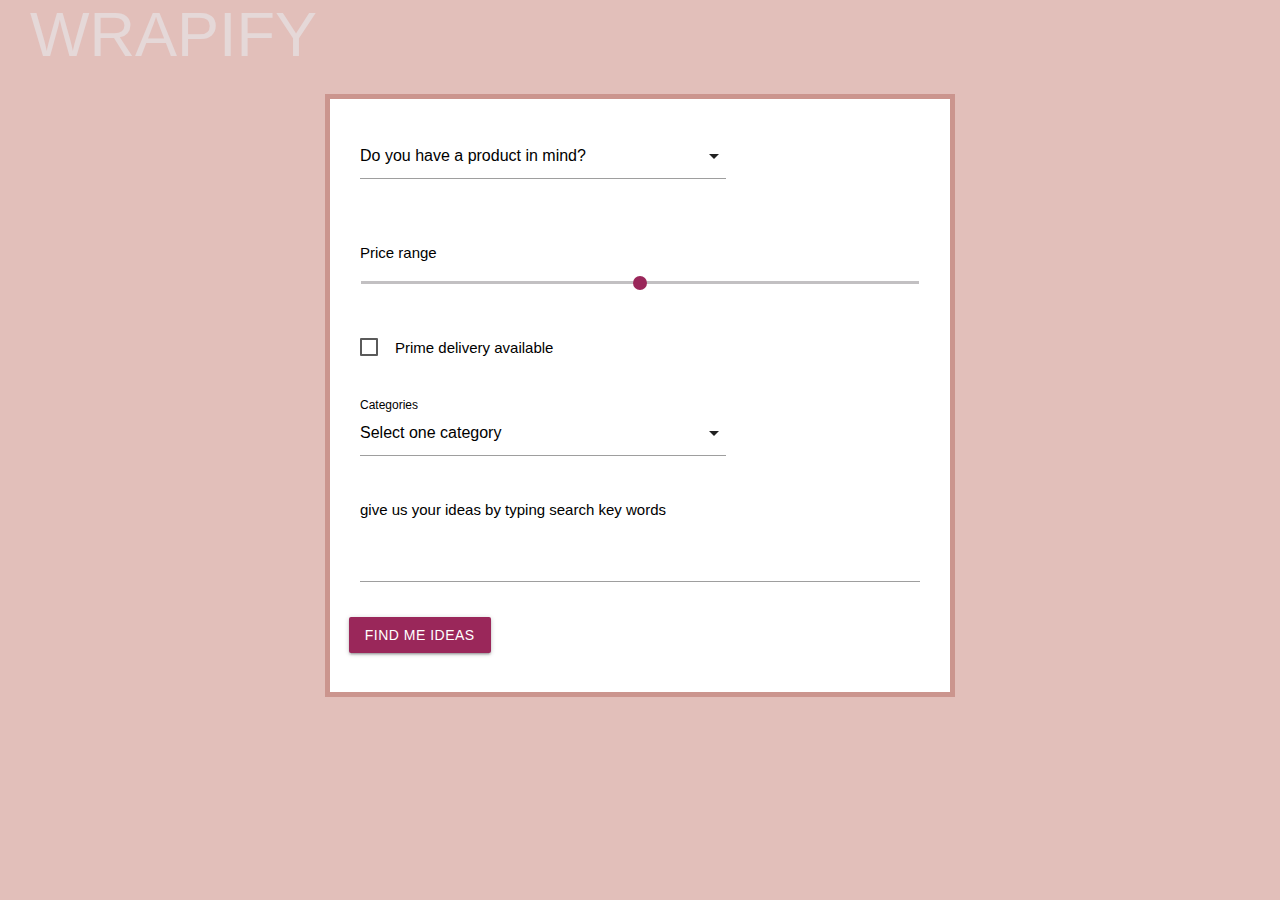
==== index.html @ a08b0c19 "added columns to various sections" ====
<!DOCTYPE html>
<html lang="en">
  <head>
    <meta charset="UTF-8" />
    <meta name="viewport" content="width=device-width, initial-scale=1.0" />
    <link
      rel="stylesheet"
      href="https://cdnjs.cloudflare.com/ajax/libs/materialize/1.0.0/css/materialize.min.css" />
    <link
      href="https://fonts.googleapis.com/icon?family=Material+Icons"
      rel="stylesheet" />
    <link href="nouislider.css" rel="stylesheet" />

    <link href="./assets/css/style.css" rel="stylesheet" />

    <title>Wrapify</title>
  </head>
  <body>
    <header class="left-align">
      <!-- <div class="row"> -->
      <h1 class="page-header-title">WRAPIFY</h1>
      <!-- </div> -->
    </header>

    <main class="container custom-container">
      <form id="input-form" class="custom-form">
        <!-- do you have a product in mind? yes/no -->
        <div class="row">
          <div class="col s12 m8 l8 input-field">
            <select>
              <option value="" selected>Do you have a product in mind?</option>
              <option value="1">yes</option>
              <option value="2">no</option>
            </select>
          </div>
        </div>
        <!-- input the URL -->

        <div class="row">
          <div class="input-field col s12">
            <input
              id="product-url"
              type="url"
              class="validate"
              pattern="https://(www\.){0,1}amazon.com/.+" />
            <label class="custom-label" for="product-url"
              >Paste your url here:</label
            >
          </div>
        </div>

        <!-- price range -->
        <div class="row">
          <div class="col s12">
            <label class="range-field custom-label"
              >Price range
              <input type="range" id="price-range" min="0" max="200"
            /></label>
          </div>
        </div>

        <!-- Prime delivery option -->
        <div class="row">
          <div class="col s12">
            <p>
              <label class="custom-label">
                <input type="checkbox" id="prime-delivery" />
                <span>Prime delivery available</span>
              </label>
            </p>
          </div>
        </div>

        <!-- select categories -->
        <div class="row">
          <div class="input-field col s8">
            <select id="product-categories">
              <option value="" disabled selected>Select one category</option>
              <option value="amazonfresh">Amazon Fresh</option>
              <option value="2858778011">Amazon Instant Video</option>
              <option value="2619526011">Appliances</option>
              <option value="2350150011">Apps &amp Games</option>
              <option value="2617942011">Arts, Crafts, &amp Sewing</option>
              <option value="audible">Audible</option>
              <option value="15690151">Automotive</option>
              <option value="165797011">Baby</option>
              <option value="11055981">Beauty</option>
              <option value="1000">Books</option>
              <option value="301668">CDs &amp Vinyl</option>
              <option value="2335753011">Cell Phones &amp Accessories</option>
              <option value="7141124011">Clothing, Shoes, &amp Jewelry</option>
              <option value="4991426011">Collectibles &amp Fine Arts</option>
              <option value="624868011">Digital Music</option>
              <option value="493964">Electronics</option>
              <option value="2864120011">Giftcards</option>
              <option value="16310211">Grocery &amp Gourmet Food</option>
              <option value="11260433011">Handmade</option>
              <option value="3760931">Health &amp Personal Care</option>
              <option value="1063498">Home &amp Kitchen</option>
              <option value="16310161">Industrial &amp Scientific</option>
              <option value="133141011">Kindle Store</option>
              <option value="599872">Magazine Subscriptions</option>
              <option value="2625374011">Movies &amp Tv</option>
              <option value="11965861">Musical Instruments</option>
              <option value="1084128">Office Products</option>
              <option value="3238155011">Patio, Lawn, &amp, Garden</option>
              <option value="2619534011">Pet Supplies</option>
              <option value="409488">Software</option>
              <option value="3375301">Sports &amp Outdoors</option>
              <option value="468240">Tools &amp Home Improvement</option>
              <option value="165795011">Toys &amp Games</option>
              <option value="10677470011">Vehicles</option>
              <option value="11846801">Video Games</option>
            </select>
            <label class="custom-label">Categories</label>
          </div>
        </div>
        <!-- Search word keys -->
        <div class="row">
          <div class="col s12">
            <label class="custom-label"
              >give us your ideas by typing search key words</label
            >
            <div class="chips" id="search-words">
              <input class="search-words" />
            </div>
          </div>
        </div>

        <!-- Search button -->
        <div class="row">
          <label for="search-button">
            <button
              class="btn waves-effect waves-light"
              type="submit"
              id="search-button">
              Find me ideas
            </button>
          </label>
        </div>
      </form>
    </main>
    <!-- Compiled and minified JavaScript -->
    <script src="https://cdnjs.cloudflare.com/ajax/libs/materialize/1.0.0/js/materialize.min.js"></script>
    <script
      src="https://code.jquery.com/jquery-3.5.1.min.js"
      integrity="sha256-9/aliU8dGd2tb6OSsuzixeV4y/faTqgFtohetphbbj0="
      crossorigin="anonymous"></script>
    <script src="./assets/js/script.js"></script>
    <script src="nouislider.js"></script>
  </body>
</html>
---- assets/css/style.css ----
:root {
  --background-color: #9a275a;
  --text-color: #e2c6c2;
  --border-color: #cb958e;
  --selection-color: #e2bfba;
}

body {
  height: 100vh;
  font-family: -apple-system, BlinkMacSystemFont, Roboto, Helvetica, Arial,
    sans-serif;
  background-color: var(--selection-color);
}

.page-header-title {
  margin-top: 0;
  margin-left: 2rem;
  color: rgb(229, 216, 216);
}

.custom-select option {
  text-align: left;
}

.custom-container {
  padding: 1.25rem;
  border: 5px var(--border-color) solid;
  background-color: white;
}

/* slider colors and the thumb */

input[type="range"]::-webkit-slider-thumb {
  background-color: var(--background-color);
}
input[type="range"]::-moz-range-thumb {
  background-color: var(--background-color);
}
input[type="range"]::-ms-thumb {
  background-color: var(--background-color);
}

input[type="range"] + .thumb {
  background-color: var(--background-color);
}

/* Style for check mark color */
[type="checkbox"]:checked + span:not(.lever):before {
  border-right: 2px solid var(--background-color);
  border-bottom: 2px solid var(--background-color);
}
/* This is for the font color of the dropdowns */
ul.dropdown-content.select-dropdown li span {
  color: #000;
}

/* this is for the font size and color of the <label> text */
.custom-label {
  font-size: 1rem;
  color: black !important;
}

/* style for the keyboards border line */
.chips.focus {
  border-bottom: 1px solid var(--background-color);
  -webkit-box-shadow: 0 1px 0 0 var(--background-color);
  box-shadow: 0 1px 0 0 var(--background-color);
}

/* style input border line */
input:not([type]):focus:not([readonly]),
input[type="text"]:not(.browser-default):focus:not([readonly]),
input[type="password"]:not(.browser-default):focus:not([readonly]),
input[type="email"]:not(.browser-default):focus:not([readonly]),
input[type="url"]:not(.browser-default):focus:not([readonly]),
input[type="time"]:not(.browser-default):focus:not([readonly]),
input[type="date"]:not(.browser-default):focus:not([readonly]),
input[type="datetime"]:not(.browser-default):focus:not([readonly]),
input[type="datetime-local"]:not(.browser-default):focus:not([readonly]),
input[type="tel"]:not(.browser-default):focus:not([readonly]),
input[type="number"]:not(.browser-default):focus:not([readonly]),
input[type="search"]:not(.browser-default):focus:not([readonly]),
textarea.materialize-textarea:focus:not([readonly]) {
  border-bottom: 1px solid var(--background-color);
  -webkit-box-shadow: 0 1px 0 0 var(--background-color);
  box-shadow: 0 1px 0 0 var(--background-color);
}

.select-wrapper input.select-dropdown:focus {
  border-bottom: 1px solid var(--background-color);
}

/* save button style */
#search-button {
  background-color: var(--background-color);
}

/* -------------------------------------------------------- */
/* ------ This is the styling for the results page ------- */
/* ------------------------------------------------------ */
.custom-section {
  height: auto;
  padding: 1rem;
  background-color: var(--background-color);
}

.custom-card {
  padding: 0.5rem;
  margin: 1rem;
  background-color: white;
  border-radius: 10px;
}

.custom-card-content {
  color: var(--background-color);
  font-size: larger;
}

.custom-card h5 {
  color: var(--background-color);
  font-weight: bolder;
}

.responsive-image img {
  width: 100%;
  height: auto;
}

#buy-now-button {
  background-color: var(--background-color);
}

.custom-info {
  margin-top: 2rem;
}

.custom-info p {
  margin: 0;
}

.sentiment-value {
  border: 3px solid white;
  border-radius: 10%;
  font-family: "Material Icon";
  padding: 0.5rem !important;
  text-align: center;
  background-color: rgb(176, 216, 155);
}

.sentiment-value span {
  font-size: 46px;
  color: green;
}
.sentiment-value p {
  margin-top: 0;
  color: white;
}

@media screen and (min-width: 925px) {
  /* for screens 925px and larger the projects won't take 100% of the section  */
  .custom-container {
    width: 70vh;
  }
}
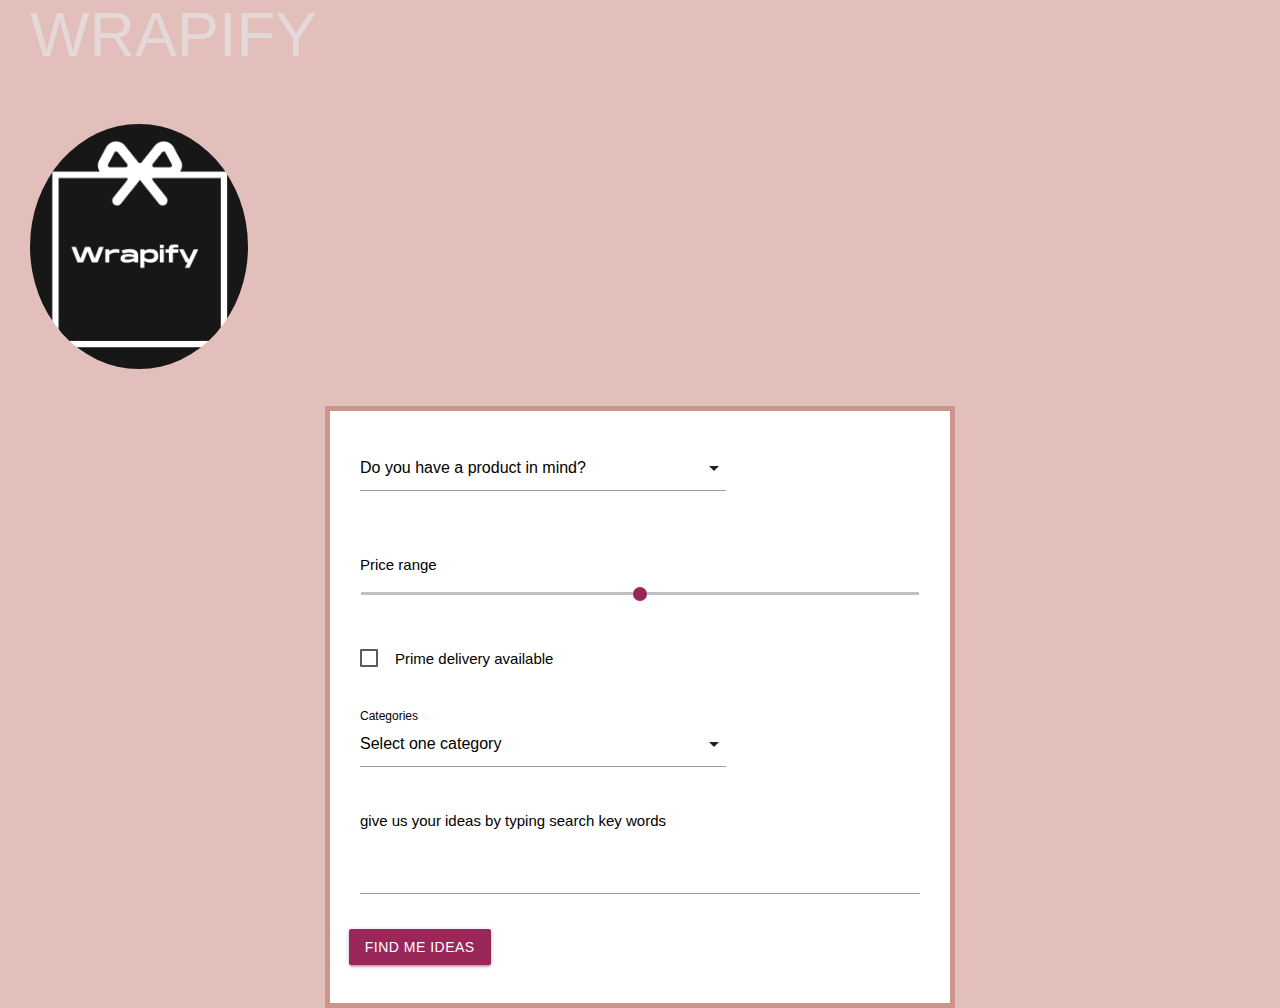
==== commit 89e023d0: "added arrow and back to search page link - need to style still" ====
--- a/index.html
+++ b/index.html
@@ -9,8 +9,6 @@
     <link
       href="https://fonts.googleapis.com/icon?family=Material+Icons"
       rel="stylesheet" />
-    <link href="nouislider.css" rel="stylesheet" />
-
     <link href="./assets/css/style.css" rel="stylesheet" />
 
     <title>Wrapify</title>
@@ -19,6 +17,7 @@
     <header class="left-align">
       <!-- <div class="row"> -->
       <h1 class="page-header-title">WRAPIFY</h1>
+      <img src="./assets/images/Logo.png" />
       <!-- </div> -->
     </header>
 
@@ -147,6 +146,5 @@
       integrity="sha256-9/aliU8dGd2tb6OSsuzixeV4y/faTqgFtohetphbbj0="
       crossorigin="anonymous"></script>
     <script src="./assets/js/script.js"></script>
-    <script src="nouislider.js"></script>
   </body>
 </html>
--- a/assets/css/style.css
+++ b/assets/css/style.css
@@ -12,20 +12,30 @@
   background-color: var(--selection-color);
 }
 
+/* header styling */
+
 .page-header-title {
   margin-top: 0;
   margin-left: 2rem;
   color: rgb(229, 216, 216);
 }
 
-.custom-select option {
-  text-align: left;
-}
-
+header img {
+  max-width: 17%;
+  border-radius: 50%;
+  /* padding: 0.5rem; */
+  margin: 2rem;
+}
+
+/* custom-container is where the form is shown on the page */
 .custom-container {
   padding: 1.25rem;
   border: 5px var(--border-color) solid;
   background-color: white;
+}
+
+.custom-select option {
+  text-align: left;
 }
 
 /* slider colors and the thumb */
@@ -98,14 +108,22 @@
 /* -------------------------------------------------------- */
 /* ------ This is the styling for the results page ------- */
 /* ------------------------------------------------------ */
+
+/* back arrow to search page */
+.container a {
+  font-size: large;
+  text-decoration: none;
+}
+
 .custom-section {
   height: auto;
   padding: 1rem;
   background-color: var(--background-color);
+  margin-top: 1.5rem;
 }
 
 .custom-card {
-  padding: 0.5rem;
+  padding: 1rem;
   margin: 1rem;
   background-color: white;
   border-radius: 10px;
@@ -124,6 +142,7 @@
 .responsive-image img {
   width: 100%;
   height: auto;
+  margin-top: 2rem;
 }
 
 #buy-now-button {
@@ -136,24 +155,51 @@
 
 .custom-info p {
   margin: 0;
+}
+
+.prime-logo {
+  max-width: 100px;
+  content: url("https://m.media-amazon.com/images/G/51/prime/marketing/slashPrime/amazon-prime-delivery-checkmark._CB611037204_.png");
 }
 
 .sentiment-value {
   border: 3px solid white;
   border-radius: 10%;
   font-family: "Material Icon";
-  padding: 0.5rem !important;
+  padding: 1rem !important;
   text-align: center;
-  background-color: rgb(176, 216, 155);
 }
 
 .sentiment-value span {
   font-size: 46px;
-  color: green;
 }
 .sentiment-value p {
   margin-top: 0;
-  color: white;
+  margin-bottom: 0;
+}
+
+.positive-sentiment {
+  background-color: rgb(194, 217, 181);
+  color: green;
+}
+
+.negative-sentiment {
+  background-color: rgb(238, 224, 224);
+  color: red;
+  border: 2px solid red;
+}
+
+/* To add the rotated visual indicator for the user's choice */
+.rotate {
+  /* background-color: rgba(105, 174, 197, 1); */
+  background-color: #08415c;
+  transform: rotate(-45deg) translateX(-50px) translateY(-62px);
+  /* color: rgb(22, 121, 158); */
+  color: #92dce5;
+  position: absolute;
+  font-size: x-large;
+  font-weight: bold;
+  text-align: center;
 }
 
 @media screen and (min-width: 925px) {
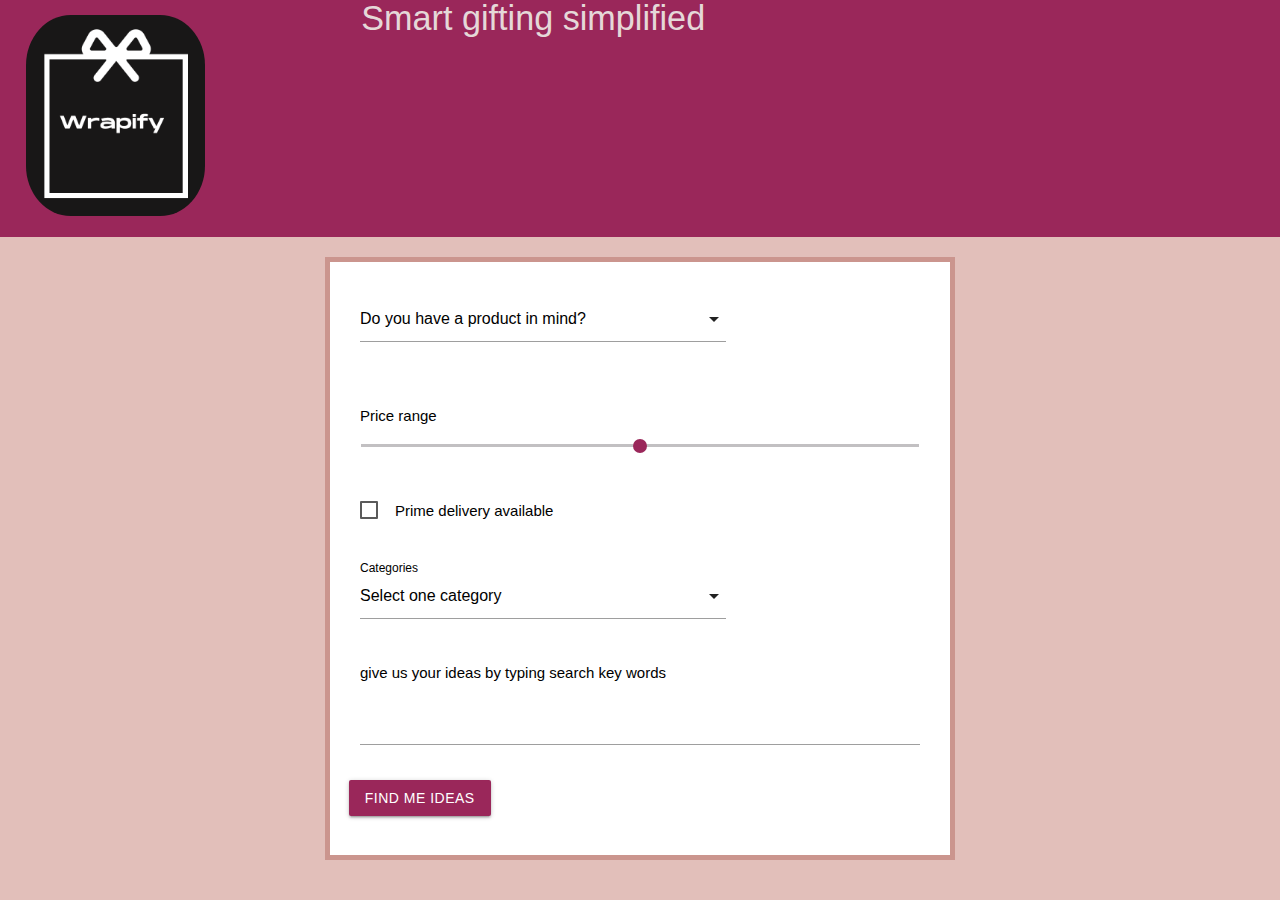
==== commit 6486c2e4: "added styles to header" ====
--- a/index.html
+++ b/index.html
@@ -15,10 +15,14 @@
   </head>
   <body>
     <header class="left-align">
-      <!-- <div class="row"> -->
-      <h1 class="page-header-title">WRAPIFY</h1>
-      <img src="./assets/images/Logo.png" />
-      <!-- </div> -->
+      <div class="row">
+        <div class="col s3">
+          <img src="./assets/images/Logo.png" />
+        </div>
+        <div class="col s6">
+          <h4 class="page-header-title">Smart gifting simplified</h4>
+        </div>
+      </div>
     </header>
 
     <main class="container custom-container">
--- a/assets/css/style.css
+++ b/assets/css/style.css
@@ -14,6 +14,10 @@
 
 /* header styling */
 
+header {
+  background-color: #9a275a;
+}
+
 .page-header-title {
   margin-top: 0;
   margin-left: 2rem;
@@ -21,10 +25,9 @@
 }
 
 header img {
-  max-width: 17%;
-  border-radius: 50%;
-  /* padding: 0.5rem; */
-  margin: 2rem;
+  max-width: 60%;
+  border-radius: 25%;
+  margin: 1rem;
 }
 
 /* custom-container is where the form is shown on the page */
@@ -110,9 +113,17 @@
 /* ------------------------------------------------------ */
 
 /* back arrow to search page */
-.container a {
+#back-to-search {
   font-size: large;
   text-decoration: none;
+}
+
+.material-icons {
+  vertical-align: text-top;
+}
+
+#back-to-search:hover {
+  cursor: pointer;
 }
 
 .custom-section {
@@ -191,10 +202,10 @@
 
 /* To add the rotated visual indicator for the user's choice */
 .rotate {
-  /* background-color: rgba(105, 174, 197, 1); */
   background-color: #08415c;
   transform: rotate(-45deg) translateX(-50px) translateY(-62px);
   /* color: rgb(22, 121, 158); */
+  /* background-color: rgba(105, 174, 197, 1); */
   color: #92dce5;
   position: absolute;
   font-size: x-large;
@@ -208,3 +219,17 @@
     width: 70vh;
   }
 }
+
+@media screen and (max-width: 670px) {
+  /* the banner for the user's choice will have a smaller font for smaller screens */
+  .rotate {
+    font-size: medium;
+    transform: rotate(-45deg) translateX(-35px) translateY(-45px);
+  }
+
+  header img {
+    max-width: 17%;
+    border-radius: 25%;
+    margin: 0.5rem;
+  }
+}
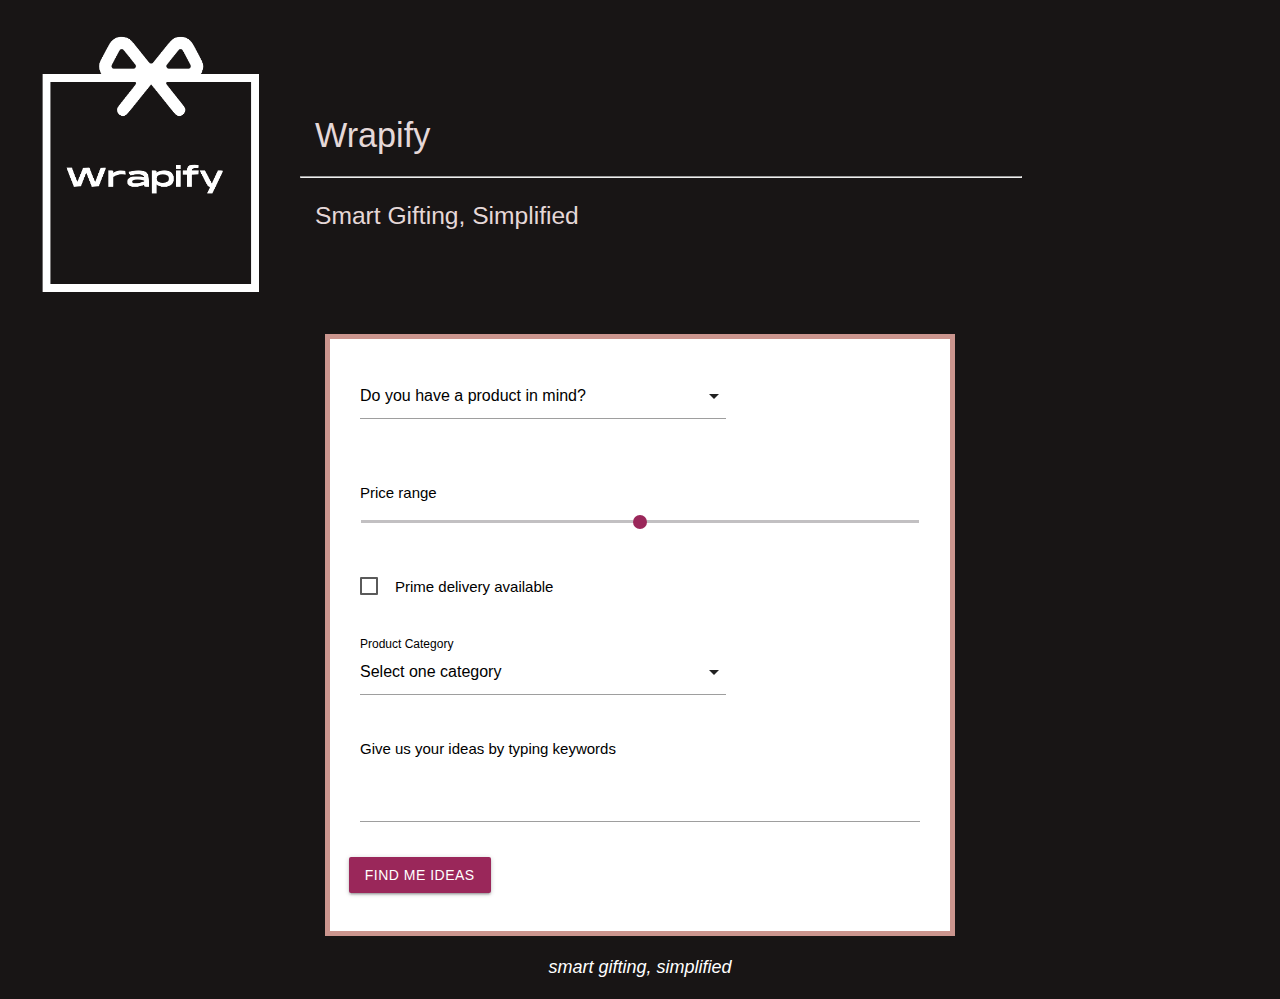
==== commit 5ba389d9: "finished intro page styling" ====
--- a/index.html
+++ b/index.html
@@ -14,14 +14,12 @@
     <title>Wrapify</title>
   </head>
   <body>
-    <header class="left-align">
-      <div class="row">
-        <div class="col s3">
-          <img src="./assets/images/Logo.png" />
-        </div>
-        <div class="col s6">
-          <h4 class="page-header-title">Smart gifting simplified</h4>
-        </div>
+    <header class="header">
+      <img src="./assets/images/Logo.png" />
+      <div class="header-title">
+        <h4 class="page-header-title">Wrapify</h4>
+        <hr  />
+        <h5>Smart Gifting, Simplified</h5>
       </div>
     </header>
 
@@ -115,14 +113,14 @@
               <option value="10677470011">Vehicles</option>
               <option value="11846801">Video Games</option>
             </select>
-            <label class="custom-label">Categories</label>
+            <label class="custom-label">Product Category</label>
           </div>
         </div>
         <!-- Search word keys -->
         <div class="row">
           <div class="col s12">
             <label class="custom-label"
-              >give us your ideas by typing search key words</label
+              >Give us your ideas by typing keywords</label
             >
             <div class="chips" id="search-words">
               <input class="search-words" />
@@ -143,6 +141,12 @@
         </div>
       </form>
     </main>
+
+    <footer>
+      <div class="row">
+        <p id="footer" class="center-align">smart gifting, simplified</p>
+      </div>
+    </footer>
     <!-- Compiled and minified JavaScript -->
     <script src="https://cdnjs.cloudflare.com/ajax/libs/materialize/1.0.0/js/materialize.min.js"></script>
     <script
--- a/assets/css/style.css
+++ b/assets/css/style.css
@@ -3,31 +3,43 @@
   --text-color: #e2c6c2;
   --border-color: #cb958e;
   --selection-color: #e2bfba;
+  --dark-background: rgb(24, 21, 21);
 }
 
 body {
   height: 100vh;
   font-family: -apple-system, BlinkMacSystemFont, Roboto, Helvetica, Arial,
     sans-serif;
-  background-color: var(--selection-color);
+  background-color: var(--dark-background);
 }
 
 /* header styling */
 
-header {
-  background-color: #9a275a;
-}
-
-.page-header-title {
-  margin-top: 0;
-  margin-left: 2rem;
+.header {
+  display: flex;
+  align-items: center;
+}
+
+.header-title {
+  display: flex;
+  flex-direction: column;
+  align-items: flex-start;
   color: rgb(229, 216, 216);
 }
 
 header img {
-  max-width: 60%;
+  max-width: 30vh;
   border-radius: 25%;
   margin: 1rem;
+}
+
+.header-title hr {
+  width: 80vh;
+}
+
+header h4,
+header h5 {
+  margin-left: 1rem;
 }
 
 /* custom-container is where the form is shown on the page */
@@ -103,9 +115,17 @@
   border-bottom: 1px solid var(--background-color);
 }
 
-/* save button style */
+/* search button style */
 #search-button {
   background-color: var(--background-color);
+}
+
+/* footer styles */
+#footer {
+  color: white;
+  text-align: center;
+  font-size: larger;
+  font-style: italic;
 }
 
 /* -------------------------------------------------------- */
@@ -218,6 +238,9 @@
   .custom-container {
     width: 70vh;
   }
+  /* header img {
+    max-width: 130px;
+  } */
 }
 
 @media screen and (max-width: 670px) {
@@ -228,8 +251,16 @@
   }
 
   header img {
-    max-width: 17%;
-    border-radius: 25%;
-    margin: 0.5rem;
-  }
-}
+    max-width: 140px;
+  }
+
+  .header-title hr {
+    width: 100%;
+  }
+}
+
+@media screen and (max-width: 440px) {
+  .header-title hr {
+    width: 100%;
+  }
+}
